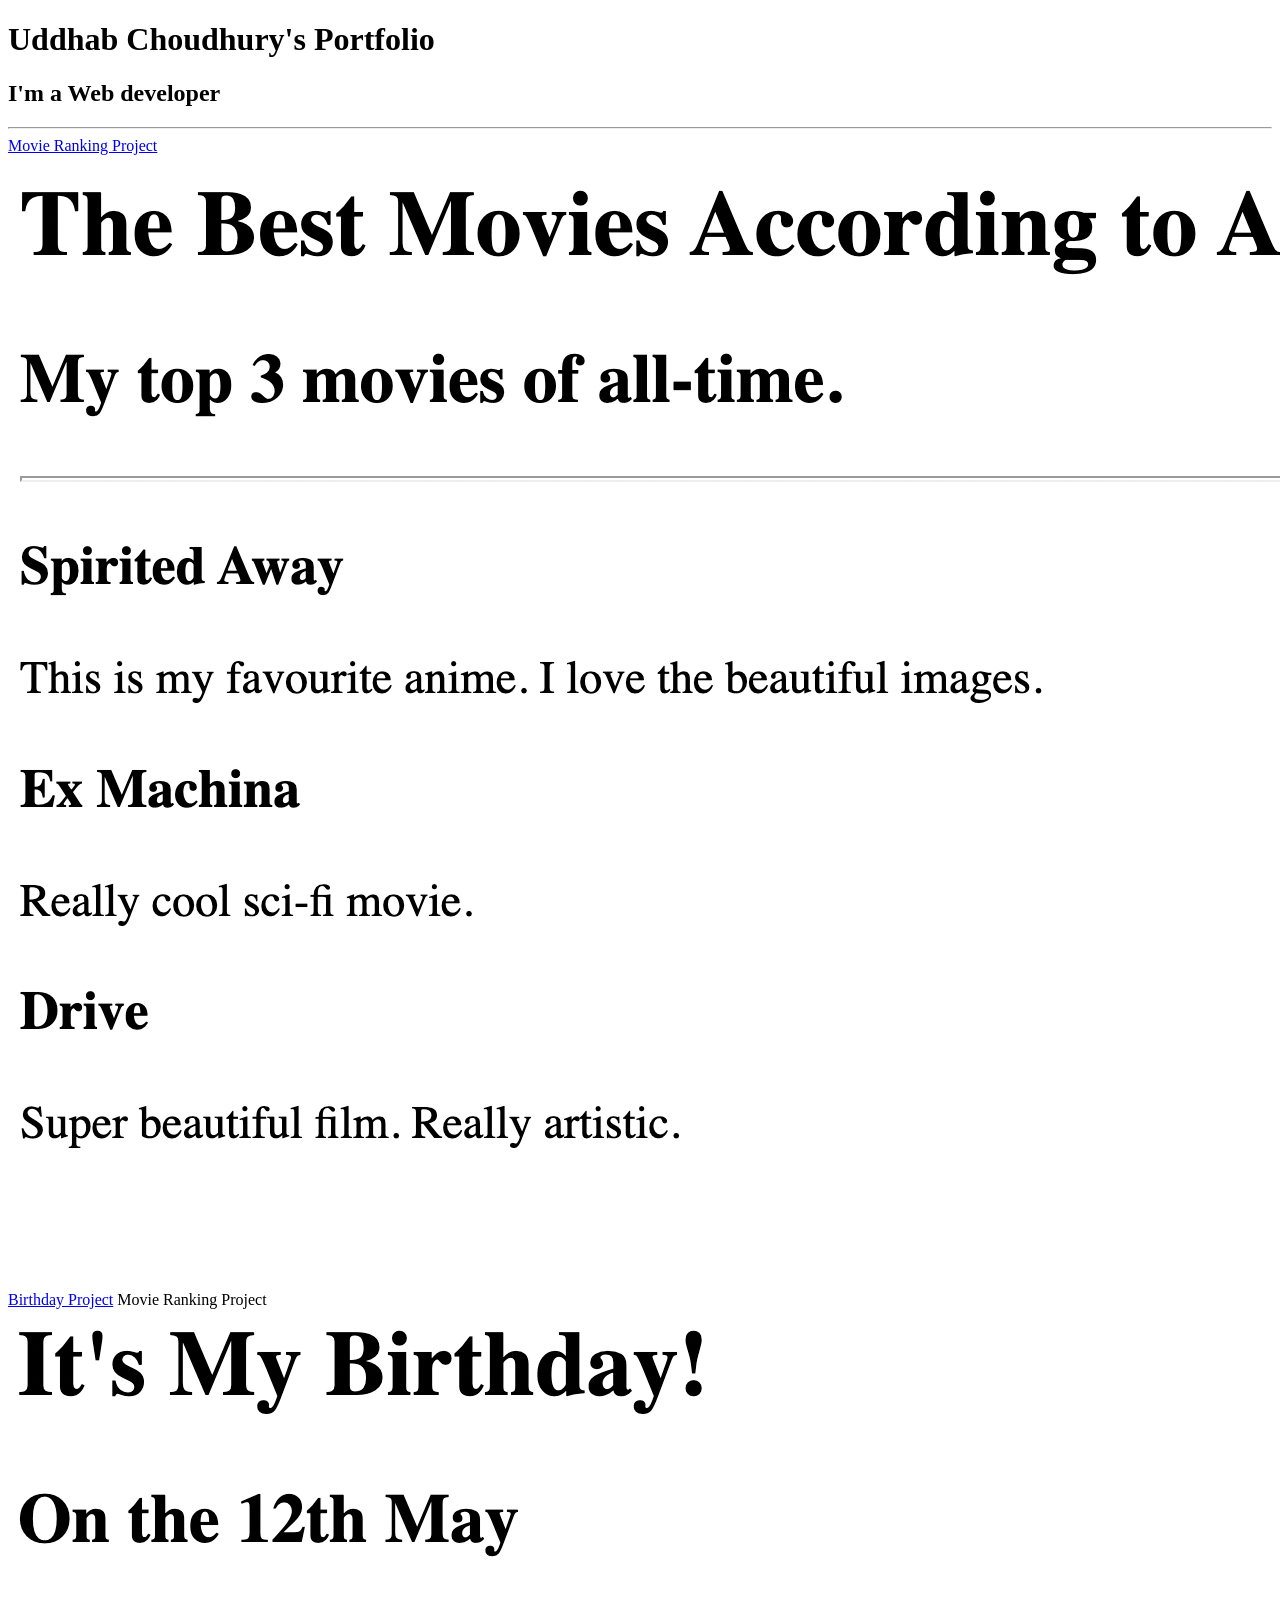
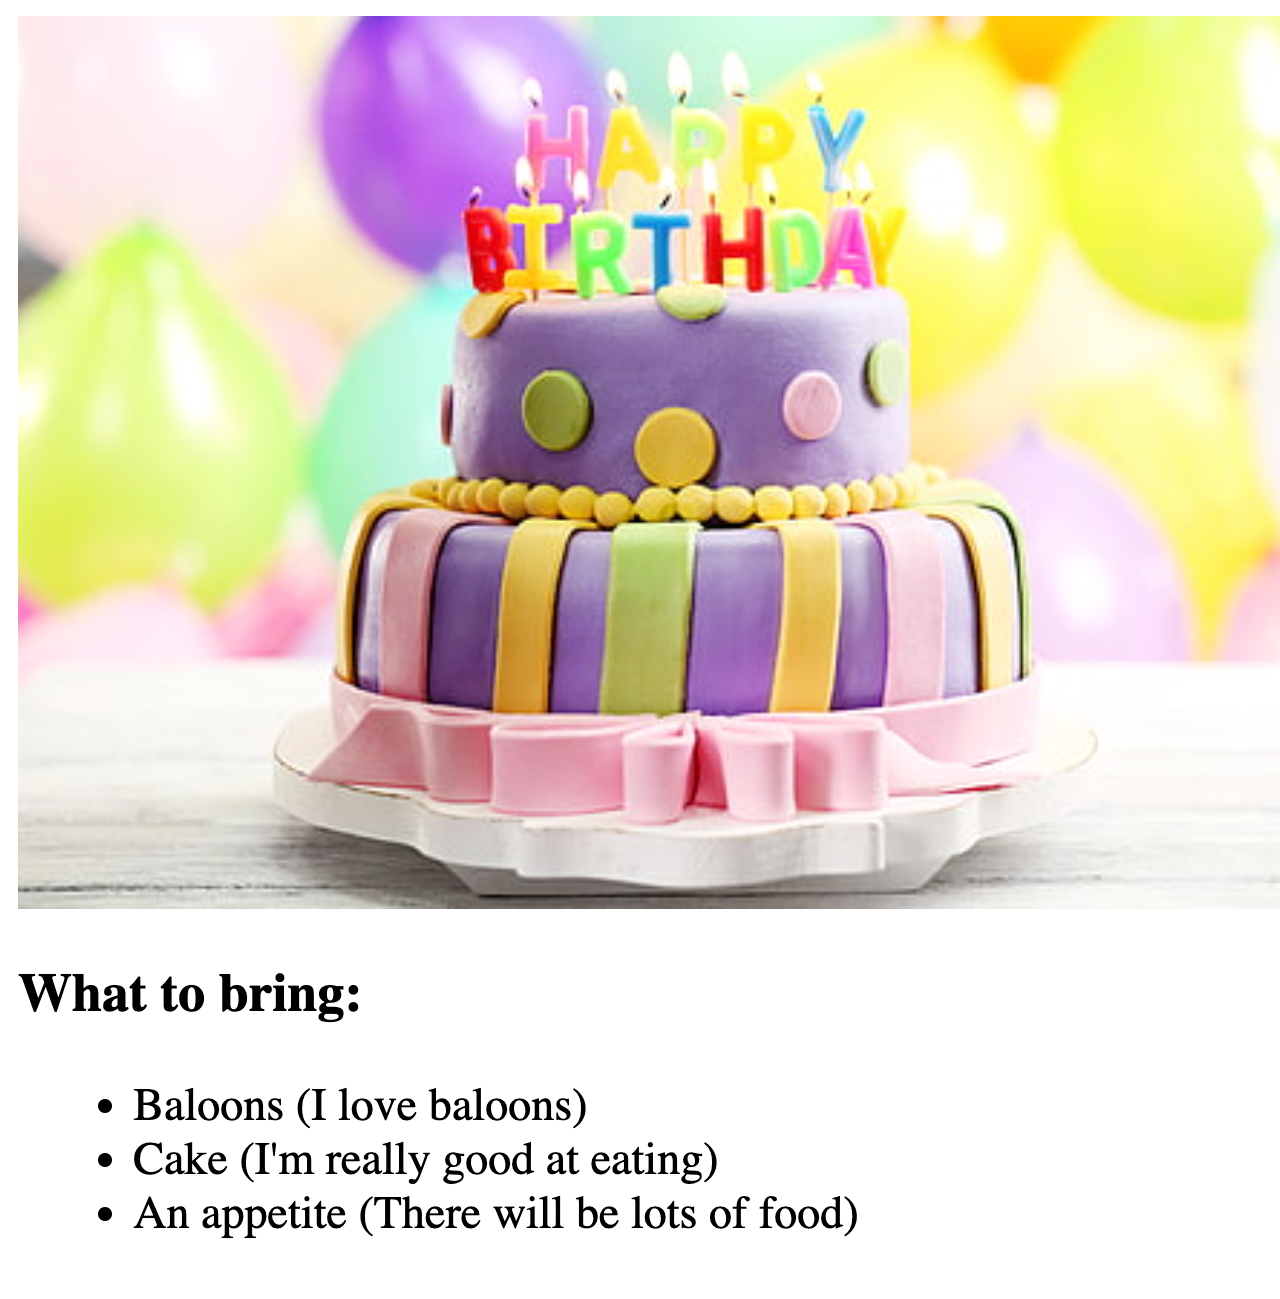
==== index.html @ 23e7185e "Add files via upload" ====
<!-- TODO 1: Create the HTML Boilerplate -->
<!DOCTYPE html>
<html lang="en">
<head>
    <meta charset="UTF-8">
    <meta name="viewport" content="width=device-width, initial-scale=1.0">
    <title>Uddhab Choudhury's Portfolio</title>
    
</head>
<body>
    <h1> Uddhab Choudhury's Portfolio </h1>
    <h2> I'm a Web developer</h2>
    <hr />
    <a href="../../Section 2/2.4 Movie Ranking Project/solution.html"> Movie Ranking Project</a>
    
    <img src="./assets/images/movie-ranking.png" alt="MOVIE Ranking"> </img>

    

    <a href="../../Section 2/2.4 Movie Ranking Project/solution.html">Birthday Project</a> Movie Ranking Project</a>

    <img src="./assets/images/birthday-invite.png" alt="BIRTHDAY Invite"> </img>

    <h2> </h2>


</body>
</html>
<!-- TODO 2: Add Your previous projects' HTML into the public folder -->

<!-- TODO 3: Take screenshots of your project previews and add the images to the images folder -->

<!-- TODO 4: Add titles/subtitles etc. -->

<!-- TODO 5: Add a link to the project pages -->

<!-- TODO 6: Add images to show the project previews
HINT for TODO 6: You can use the height attribute set to 200 to make the image smaller:
https://developer.mozilla.org/en-US/docs/Web/HTML/Element/img#attr-height -->

<!-- TODO 7: Add the Contact Me and About Me page links -->
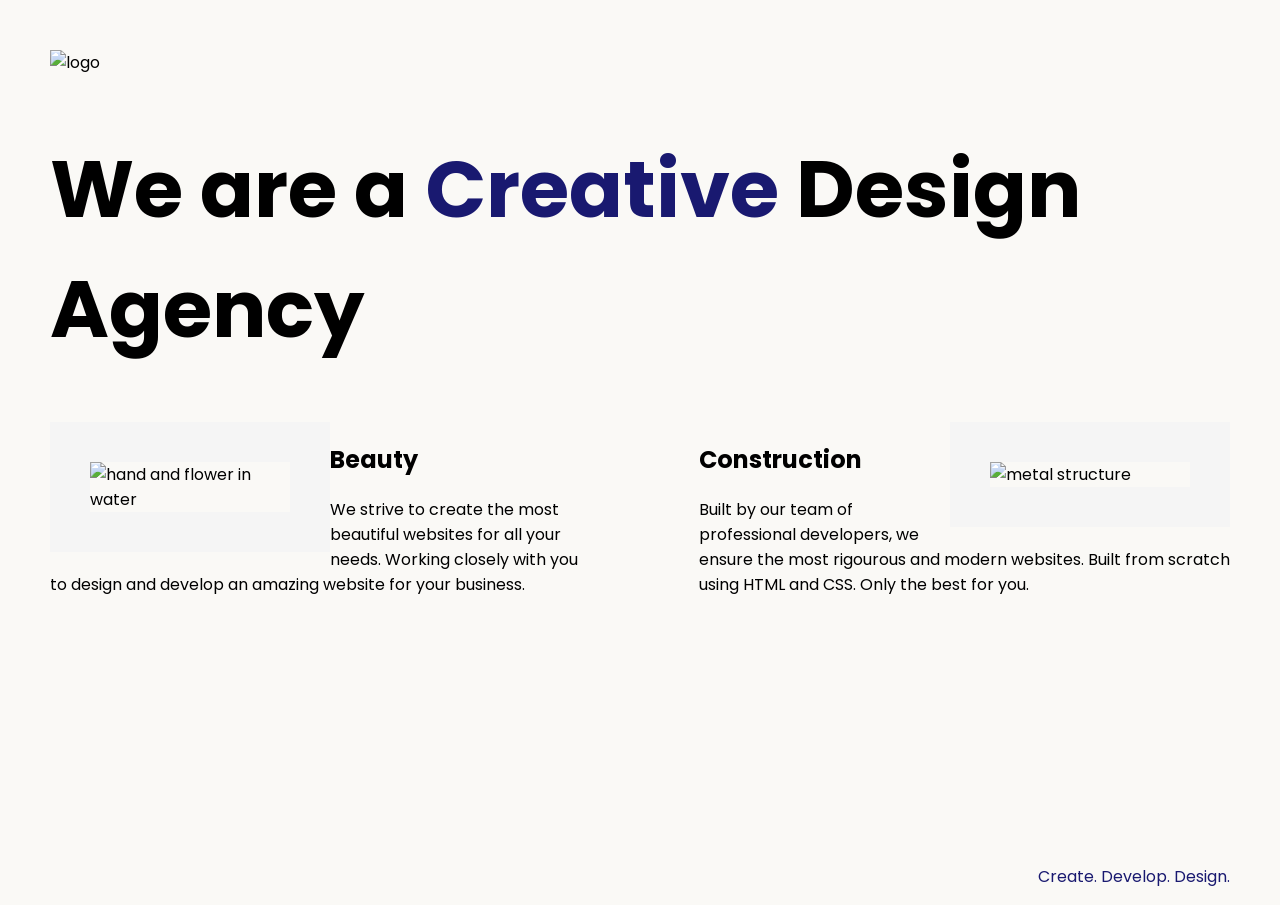
==== commit 82626037: "Add files via upload" ====
--- a/index.html
+++ b/index.html
@@ -1,41 +1,42 @@
-<!-- TODO 1: Create the HTML Boilerplate -->
 <!DOCTYPE html>
 <html lang="en">
+
 <head>
-    <meta charset="UTF-8">
-    <meta name="viewport" content="width=device-width, initial-scale=1.0">
-    <title>Uddhab Choudhury's Portfolio</title>
-    
+  <meta charset="UTF-8">
+  <meta name="viewport" content="width=device-width, initial-scale=1.0">
+  <title>Agency</title>
+  <link rel="stylesheet" href="./style.css">
+  <link rel="preconnect" href="https://fonts.googleapis.com">
+  <link rel="preconnect" href="https://fonts.gstatic.com" crossorigin>
+  <link href="https://fonts.googleapis.com/css2?family=Poppins:wght@400;700&display=swap" rel="stylesheet">
+
 </head>
+
 <body>
-    <h1> Uddhab Choudhury's Portfolio </h1>
-    <h2> I'm a Web developer</h2>
-    <hr />
-    <a href="../../Section 2/2.4 Movie Ranking Project/solution.html"> Movie Ranking Project</a>
-    
-    <img src="./assets/images/movie-ranking.png" alt="MOVIE Ranking"> </img>
+  <div class="main">
+    <img class="logo" src="./assets/images/logo.png" alt="logo">
+    <h1>We are a <span>Creative</span> Design Agency</h1>
 
-    
+    <div class="left card">
+      <img class="tile-image" src="./assets/images/beautiful.jpg" alt="hand and flower in water">
+      <h2 class="card-title">Beauty</h2>
+      <p class="card-text">We strive to create the most beautiful websites for all your needs. Working closely with you
+        to
+        design and
+        develop an amazing website for your business.</p>
+    </div>
 
-    <a href="../../Section 2/2.4 Movie Ranking Project/solution.html">Birthday Project</a> Movie Ranking Project</a>
+    <div class="right card">
+      <img class="tile-image" src="./assets/images/construction.jpg" alt="metal structure">
+      <h2 class="card-title">Construction</h2>
+      <p>Built by our team of professional developers, we ensure the most rigourous and modern websites. Built from
+        scratch using HTML and CSS. Only the best for you.</p>
+    </div>
 
-    <img src="./assets/images/birthday-invite.png" alt="BIRTHDAY Invite"> </img>
+  </div>
+  <footer>
+    <p>Create. Develop. Design.</p>
+  </footer>
+</body>
 
-    <h2> </h2>
-
-
-</body>
-</html>
-<!-- TODO 2: Add Your previous projects' HTML into the public folder -->
-
-<!-- TODO 3: Take screenshots of your project previews and add the images to the images folder -->
-
-<!-- TODO 4: Add titles/subtitles etc. -->
-
-<!-- TODO 5: Add a link to the project pages -->
-
-<!-- TODO 6: Add images to show the project previews
-HINT for TODO 6: You can use the height attribute set to 200 to make the image smaller:
-https://developer.mozilla.org/en-US/docs/Web/HTML/Element/img#attr-height -->
-
-<!-- TODO 7: Add the Contact Me and About Me page links -->+</html>
--- a/style.css
+++ b/style.css
@@ -0,0 +1,52 @@
+body {
+  font-family: "Poppins", sans-serif;
+  margin: 50px 50px 0 50px;
+  background-color: #faf9f6;
+  display: flex;
+  flex-direction: column;
+  min-height: 95vh;
+}
+.main {
+  flex: 1;
+}
+
+h1 {
+  font-size: 5rem;
+}
+
+footer {
+  text-align: right;
+  color: midnightblue;
+}
+
+.tile-image {
+  width: 200px;
+  height : 100%;
+  border: 40px solid whitesmoke;
+}
+
+.left {
+  float: left;
+}
+
+.right{
+  float: right;
+}
+
+.card {
+  width: 45%;
+}
+
+.left > img {
+  float: left;
+}
+
+.right > img {
+  float : right;
+}
+
+span {
+  color: midnightblue;
+}
+
+
